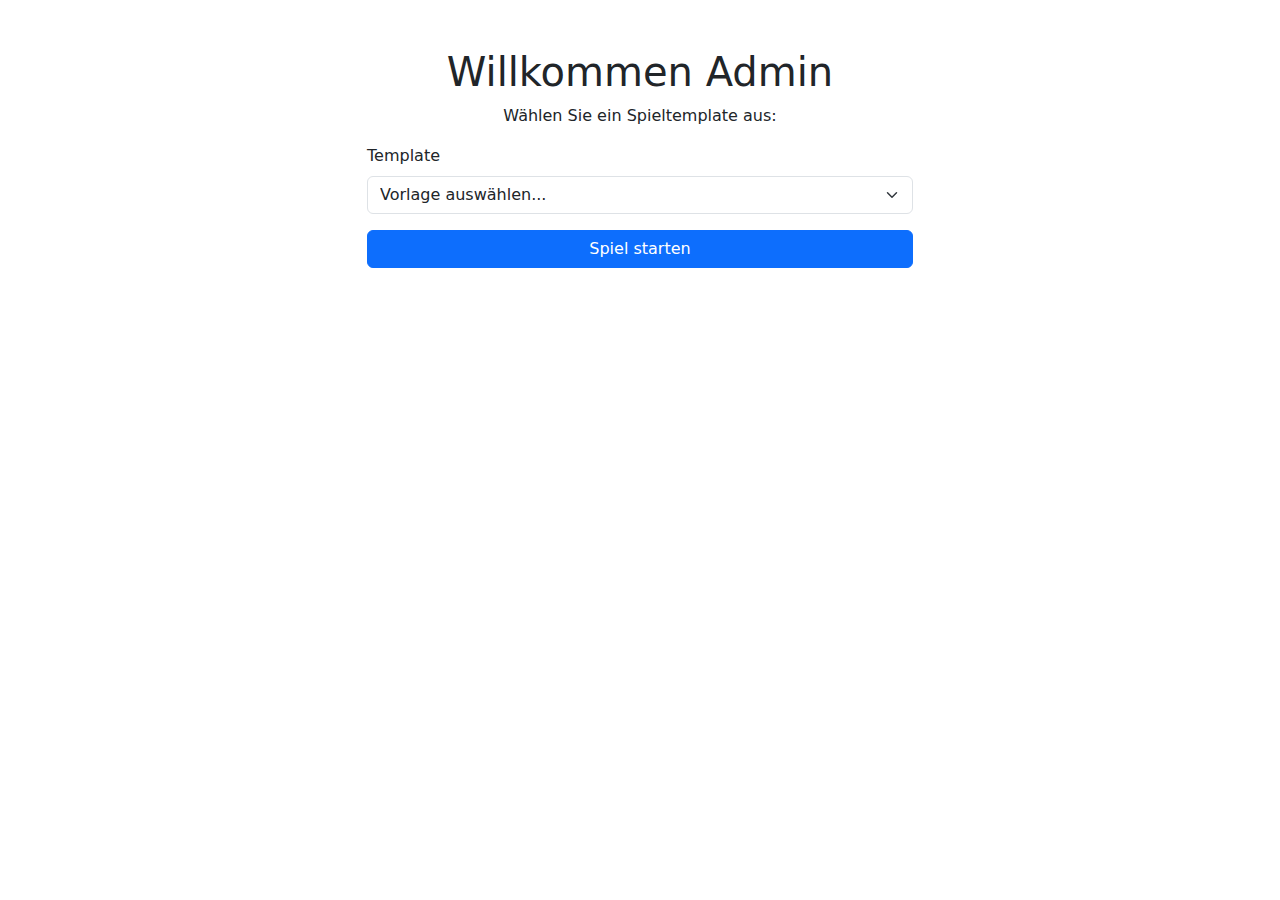
==== admin/index.html @ 6118d6f2 "Create necessary folders" ====
<!DOCTYPE html>
<html lang="en">
<head>
    <meta charset="UTF-8">
    <meta name="viewport" content="width=device-width, initial-scale=1.0">
    <title>Admin Panel - KI-Virus Spiel</title>
    <link href="https://cdn.jsdelivr.net/npm/bootstrap@5.3.0-alpha1/dist/css/bootstrap.min.css" rel="stylesheet">
</head>
<body>
    <div class="container mt-5">
        <div class="row justify-content-center">
            <div class="col-md-6">
                <h1 class="text-center">Willkommen Admin</h1>
                <p class="text-center">Wählen Sie ein Spieltemplate aus:</p>
                <div class="mb-3">
                    <label for="template-select" class="form-label">Template</label>
                    <select id="template-select" class="form-select">
                        <option value="" disabled selected>Vorlage auswählen...</option>
                        <!-- Dynamische Optionen -->
                    </select>
                </div>
                <button id="start-game" class="btn btn-primary w-100">Spiel starten</button>
            </div>
        </div>
    </div>

    <script>
        async function loadTemplates() {
            const response = await fetch('https://api.github.com/repos/xNycrofox/ntt_escape_2024/contents/templates');
            const templates = await response.json();
            const templateSelect = document.getElementById('template-select');

            templates.forEach(template => {
                const option = document.createElement('option');
                option.value = template.name;
                option.text = template.name;
                templateSelect.appendChild(option);
            });
        }

        document.getElementById('start-game').addEventListener('click', () => {
            const selectedTemplateKey = document.getElementById('template-select').value;
            if (selectedTemplateKey) {
                localStorage.setItem('selectedTemplate', selectedTemplateKey);
                window.location.href = 'index.html';
            } else {
                alert("Bitte wählen Sie ein gültiges Template aus.");
            }
        });

        // Templates laden, wenn die Seite geladen wird
        loadTemplates();
    </script>
</body>
</html>
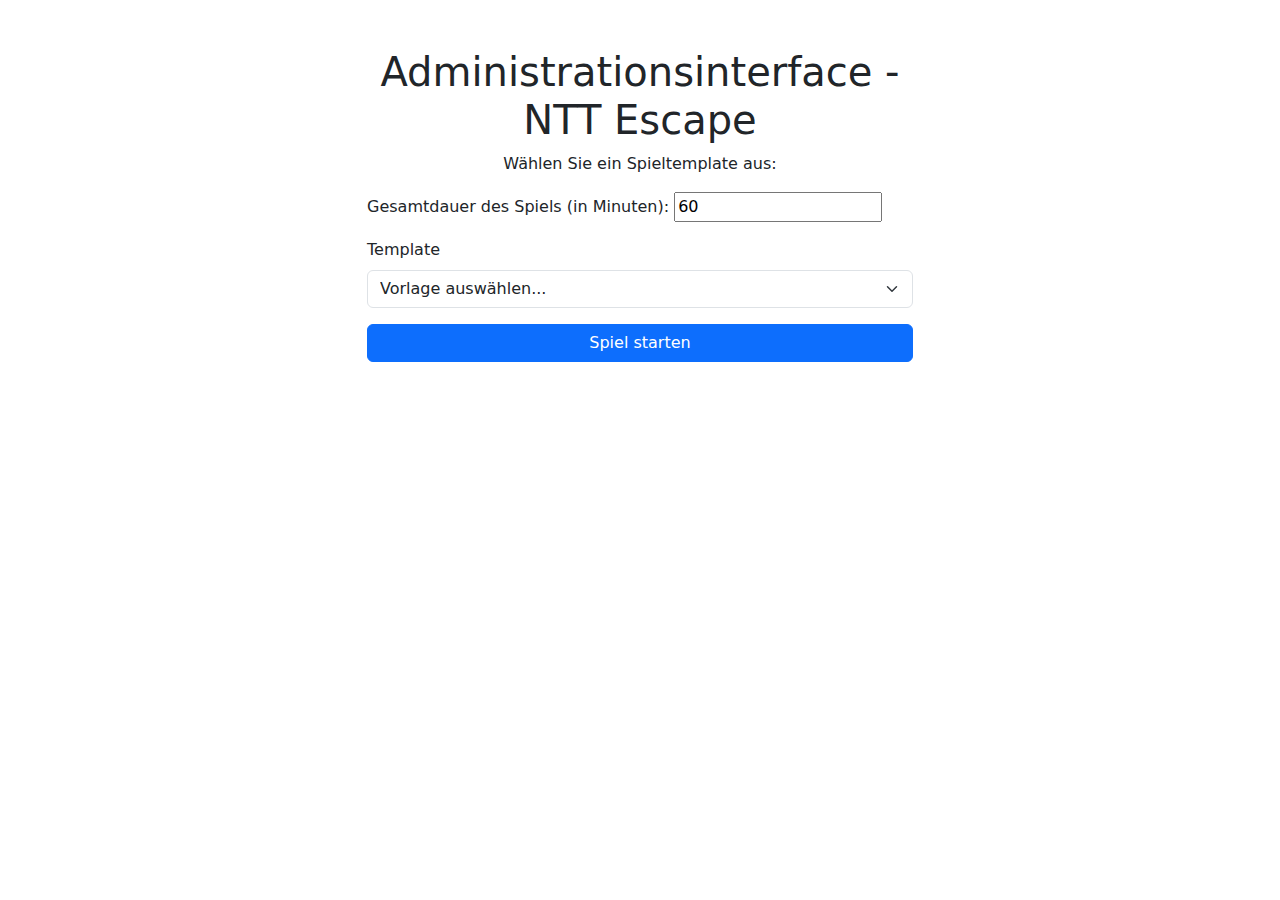
==== commit cd1a3400: "Push New Version" ====
--- a/admin/index.html
+++ b/admin/index.html
@@ -3,28 +3,108 @@
 <head>
     <meta charset="UTF-8">
     <meta name="viewport" content="width=device-width, initial-scale=1.0">
-    <title>Admin Panel - KI-Virus Spiel</title>
+    <title>Administrationsinterface - NTT Escape</title>
     <link href="https://cdn.jsdelivr.net/npm/bootstrap@5.3.0-alpha1/dist/css/bootstrap.min.css" rel="stylesheet">
+    <style>
+        .progress-container, .timer-container, .stop-game-container {
+            display: flex;
+            align-items: center;
+            justify-content: center;
+        }
+        .progress-container {
+            flex-grow: 2;
+        }
+        .timer-container {
+            flex-grow: 1;
+        }
+        .stop-game-container {
+            flex-grow: 1;
+        }
+        .game-controls {
+            display: flex;
+            justify-content: space-between;
+            align-items: center;
+            margin-top: 20px;
+        }
+        #progress-logs {
+            font-size: 0.9rem;
+            margin-top: 10px;
+        }
+        .log-entry {
+            margin-bottom: 5px;
+        }
+        #section-status-list {
+            margin-top: 20px;
+            font-size: 1rem;
+        }
+        .completed {
+            color: gray;
+            text-decoration: line-through;
+        }
+    </style>
 </head>
 <body>
     <div class="container mt-5">
-        <div class="row justify-content-center">
+        <!-- Spiel Formular -->
+        <div id="admin-panel" class="row justify-content-center d-none">
             <div class="col-md-6">
-                <h1 class="text-center">Willkommen Admin</h1>
+                <h1 class="text-center">Administrationsinterface - NTT Escape</h1>
                 <p class="text-center">Wählen Sie ein Spieltemplate aus:</p>
+                <div class="mb-3">
+                    <label for="gameDuration">Gesamtdauer des Spiels (in Minuten):</label>
+                    <input type="number" id="gameDuration" name="gameDuration" value="60">
+                </div>
                 <div class="mb-3">
                     <label for="template-select" class="form-label">Template</label>
                     <select id="template-select" class="form-select">
                         <option value="" disabled selected>Vorlage auswählen...</option>
-                        <!-- Dynamische Optionen -->
                     </select>
                 </div>
                 <button id="start-game" class="btn btn-primary w-100">Spiel starten</button>
             </div>
         </div>
+
+        <!-- Fortschrittsanzeige während des Ladens -->
+        <div id="loading-panel" class="text-center d-none">
+            <h2>Spiel wird vorbereitet...</h2>
+            <div class="progress">
+                <div id="loading-progress-bar" class="progress-bar" role="progressbar" style="width: 0%;" aria-valuenow="0" aria-valuemin="0" aria-valuemax="100">0%</div>
+            </div>
+            <div id="progress-logs"></div>
+        </div>
+
+        <!-- Spielkontrolle -->
+        <div id="game-controls" class="game-controls d-none">
+            <!-- Timer -->
+            <div class="timer-container">
+                <span>Timer: </span><span id="timer">--:--</span>
+            </div>
+            <!-- Fortschrittsanzeige -->
+            <div class="progress-container">
+                <label for="progress-bar" class="form-label me-2">Fortschritt:</label>
+                <div class="progress w-100">
+                    <div id="progress-bar" class="progress-bar" role="progressbar" style="width: 0%;" aria-valuenow="0" aria-valuemin="0" aria-valuemax="100">0%</div>
+                </div>
+            </div>
+            <!-- Spiel stoppen -->
+            <div class="stop-game-container">
+                <button id="stop-game" class="btn btn-danger">Spiel stoppen</button>
+            </div>
+        </div>
+
+        <!-- Status der Sektionen -->
+        <div id="section-status-list" class="d-none">
+            <h3>Abschnitte:</h3>
+            <ul id="section-list" class="list-group"></ul>
+        </div><br />
+        <div id="time-task-stats">
+            <p id="remaining-time" style="font-weight: bold;">Verbleibende Zeit: </p>
+            <p id="estimated-puzzles" style="font-weight: bold;">Geschätzte Anzahl verbleibender Rätsel: </p>
+        </div>
     </div>
 
     <script>
+        // Lädt die Template-Liste aus dem GitHub Repo
         async function loadTemplates() {
             const response = await fetch('https://api.github.com/repos/xNycrofox/ntt_escape_2024/contents/templates');
             const templates = await response.json();
@@ -38,18 +118,262 @@
             });
         }
 
-        document.getElementById('start-game').addEventListener('click', () => {
+        // Lädt die ausgewählte JSON-Datei und speichert sie in den localStorage
+        async function loadTemplateData(templateName) {
+            addLog("Lade Template herunter...");
+            updateLoadingProgress(20);
+            const response = await fetch(`https://raw.githubusercontent.com/xNycrofox/ntt_escape_2024/main/templates/${templateName}`);
+            const templateData = await response.json();
+            localStorage.setItem('gameData', JSON.stringify(templateData));
+            addLog("Template erfolgreich geladen.");
+            updateLoadingProgress(50);
+        }
+
+        // Timer Funktion
+        let timerInterval;
+        function startTimer(startTime) {
+            const timerDisplay = document.getElementById('timer');
+
+            timerInterval = setInterval(() => {
+                const now = Date.now();
+                const elapsedSeconds = Math.floor((now - startTime) / 1000);
+                const minutes = Math.floor(elapsedSeconds / 60);
+                const seconds = elapsedSeconds % 60;
+                timerDisplay.textContent = `${String(minutes).padStart(2, '0')}:${String(seconds).padStart(2, '0')}`;
+
+                // Aktualisiere die Admin-Informationen synchron mit dem Timer
+                updateAdminInfo();
+            }, 1000);
+        }
+
+
+        // Fortschrittsanzeige aktualisieren
+        function updateProgress(progress) {
+            const progressBar = document.getElementById('progress-bar');
+            const gameData = JSON.parse(localStorage.getItem('gameData'));
+            const totalSections = gameData.sections.length + 1; // +1 für die Passwort-Eingabe
+            const progressPercentage = Math.floor((progress / totalSections) * 100);
+
+            progressBar.style.width = `${progressPercentage}%`;
+            progressBar.setAttribute('aria-valuenow', progressPercentage);
+            progressBar.textContent = `${progressPercentage}%`;
+        }
+
+
+        // Zeigt das Admin-Panel an, wenn kein Spiel gestartet ist
+        function showAdminPanel() {
+            document.getElementById('admin-panel').classList.remove('d-none');
+            document.getElementById('game-controls').classList.add('d-none');
+            document.getElementById('loading-panel').classList.add('d-none');
+            document.getElementById('section-status-list').classList.add('d-none');
+            document.getElementById('time-task-stats').classList.add('d-none');
+        }
+
+        // Zeigt die Spielkontrollen an, wenn das Spiel gestartet ist
+        function showGameControls() {
+            document.getElementById('admin-panel').classList.add('d-none');
+            document.getElementById('loading-panel').classList.add('d-none');
+            document.getElementById('game-controls').classList.remove('d-none');
+            document.getElementById('section-status-list').classList.remove('d-none');
+            document.getElementById('time-task-stats').classList.remove('d-none');
+        }
+
+        // Zeigt das Ladepanel an und initialisiert Logs und Progressbar
+        function showLoadingPanel() {
+            document.getElementById('admin-panel').classList.add('d-none');
+            document.getElementById('game-controls').classList.add('d-none');
+            document.getElementById('loading-panel').classList.remove('d-none');
+        }
+
+        // Fortschrittsbalken für das Laden aktualisieren
+        function updateLoadingProgress(value) {
+            const progressBar = document.getElementById('loading-progress-bar');
+            progressBar.style.width = `${value}%`;
+            progressBar.setAttribute('aria-valuenow', value);
+            progressBar.textContent = `${value}%`;
+        }
+
+        // Logs während des Ladens hinzufügen
+        function addLog(message) {
+            const logs = document.getElementById('progress-logs');
+            const logEntry = document.createElement('div');
+            logEntry.classList.add('log-entry');
+            logEntry.textContent = message;
+            logs.appendChild(logEntry);
+        }
+
+        // Zeigt den Fortschritt der Sektionen
+        function updateSectionStatus(progress) {
+            const gameData = JSON.parse(localStorage.getItem('gameData'));
+            const sectionList = document.getElementById('section-list');
+            sectionList.innerHTML = ''; // Liste leeren
+
+            const totalSections = gameData.sections.length + 1; // +1 für die Passwort-Eingabe
+            const MINIMUM_TASK_TIME = 180; // Minimale Bearbeitungszeit pro Aufgabe in Sekunden
+
+            const gameStartTime = parseInt(localStorage.getItem('gameStartTime')) || Date.now();
+            const totalGameDurationMinutes = parseInt(localStorage.getItem('totalGameDuration')) || 60;
+            const totalGameDuration = totalGameDurationMinutes * 60; // In Sekunden
+
+            let averageTaskTime = parseFloat(localStorage.getItem('averageTaskTime')) || MINIMUM_TASK_TIME;
+            let elapsedTime = (Date.now() - gameStartTime) / 1000; // in Sekunden
+            let remainingTime = totalGameDuration - elapsedTime;
+
+            remainingTime = Math.max(remainingTime, 0); // Stelle sicher, dass die Zeit nicht negativ ist
+
+            let tasksRemainingInSections = totalSections - progress;
+            let estimatedRemainingPuzzles = Math.min(Math.floor(remainingTime / averageTaskTime), tasksRemainingInSections);
+
+            // Berechne den Index, ab dem Aufgaben übersprungen werden
+            let skippedTasksStartIndex = progress + estimatedRemainingPuzzles;
+
+            // Erstelle ein Array, das die Passwort-Eingabe und die Sektionen enthält
+            const sectionsWithPassword = [
+                { title: 'Passwort eingeben' }, // Passwort-Eingabe als erster Abschnitt
+                ...gameData.sections
+            ];
+
+            sectionsWithPassword.forEach((section, index) => {
+                const listItem = document.createElement('li');
+                listItem.classList.add('list-group-item');
+
+                if (index < progress) {
+                    // Aufgabe abgeschlossen
+                    listItem.innerHTML = `<span>&#10004;</span> ${section.title}`;
+                    listItem.classList.add('completed');
+                } else if (index >= skippedTasksStartIndex) {
+                    // Aufgabe wird aufgrund von Zeitmangel übersprungen
+                    listItem.innerHTML = `<span>&#x23F0;</span> ${section.title}`;
+                    listItem.classList.add('completed'); // Durchgestrichen anzeigen
+                } else {
+                    // Aufgabe noch offen
+                    listItem.innerHTML = `<span>&#8226;</span> ${section.title}`;
+                }
+
+                sectionList.appendChild(listItem);
+            });
+        }
+
+
+
+        // Überprüft alle 5 Sekunden den Fortschritt im LocalStorage
+        function monitorProgress() {
+            setInterval(() => {
+                const progress = parseInt(localStorage.getItem('gameProgress')) || 0;
+                updateProgress(progress);
+                updateSectionStatus(progress);
+            }, 1000); // Aktualisierung alle 1 Sekunde
+        }
+
+        // Überprüfe, ob das Spiel bereits läuft
+        function checkGameStatus() {
+            const gameStarted = localStorage.getItem('gameStarted');
+            const startTime = localStorage.getItem('gameStartTime');
+            const progress = parseInt(localStorage.getItem('gameProgress')) || 0;
+            
+            if (gameStarted && startTime) {
+                showGameControls();
+                startTimer(Number(startTime));
+                updateProgress(progress);
+                updateSectionStatus(progress);
+                monitorProgress(); // Startet die Überwachung des Fortschritts alle 1 Sekunde
+            } else {
+                showAdminPanel();
+            }
+        }
+
+
+        // Event für das Starten des Spiels
+        document.getElementById('start-game').addEventListener('click', async () => {
             const selectedTemplateKey = document.getElementById('template-select').value;
             if (selectedTemplateKey) {
-                localStorage.setItem('selectedTemplate', selectedTemplateKey);
-                window.location.href = 'index.html';
+                showLoadingPanel(); // Zeige das Ladepanel
+
+                // Speichere Template-Daten und starte das Spiel
+                await loadTemplateData(selectedTemplateKey);
+
+                // Initialisiere den Fortschritt und speichere ihn im localStorage
+                addLog("Setze Timer...");
+                updateLoadingProgress(70);
+                localStorage.setItem('gameProgress', 0);
+                localStorage.setItem('gameStarted', true);
+                const gameStartTime = Date.now();
+                localStorage.setItem('gameStartTime', gameStartTime);
+                const gameDuration = document.getElementById('gameDuration').value;
+                localStorage.setItem('totalGameDuration', gameDuration);
+
+                // Lade abgeschlossen
+                addLog("Starte Spiel...");
+                updateLoadingProgress(100);
+                setTimeout(() => {
+                    showGameControls();
+                    startTimer(gameStartTime);
+                    setInterval(updateAdminInfo, 10000);
+                    updateProgress(0);
+                    updateSectionStatus(0);
+                    monitorProgress(); // Startet die Überwachung des Fortschritts alle 5 Sekunden
+                }, 1000);
             } else {
                 alert("Bitte wählen Sie ein gültiges Template aus.");
             }
         });
 
-        // Templates laden, wenn die Seite geladen wird
+        // Event für das Stoppen des Spiels
+        document.getElementById('stop-game').addEventListener('click', () => {
+            clearInterval(timerInterval);
+            localStorage.removeItem('gameStarted');
+            localStorage.removeItem('gameStartTime');
+            localStorage.removeItem('gameProgress');
+            localStorage.removeItem('gameData');
+            alert("Das Spiel wurde gestoppt.");
+            location.reload(); // Seite neu laden, um zum Admin-Panel zurückzukehren
+        });
+
+        function updateAdminInfo() {
+            // Notwendige Konstanten und Variablen
+            const MINIMUM_TASK_TIME = 180; // Minimale Bearbeitungszeit pro Aufgabe in Sekunden
+
+            // Daten aus dem localStorage abrufen oder Standardwerte setzen
+            const totalGameDurationMinutes = parseInt(localStorage.getItem('totalGameDuration')) || 60;
+            const totalGameDuration = totalGameDurationMinutes * 60; // In Sekunden
+            const gameStartTime = parseInt(localStorage.getItem('gameStartTime')) || Date.now();
+            const currentSection = parseInt(localStorage.getItem('gameProgress')) || 0;
+
+            // Stelle sicher, dass gameData verfügbar ist
+            const gameData = JSON.parse(localStorage.getItem('gameData')) || null;
+            const totalSections = gameData ? gameData.sections.length : 0;
+
+            // Durchschnittliche Bearbeitungszeit pro Rätsel abrufen
+            let averageTaskTime = parseFloat(localStorage.getItem('averageTaskTime')) || MINIMUM_TASK_TIME;
+
+            // Berechne die verstrichene Zeit
+            let elapsedTime = (Date.now() - gameStartTime) / 1000; // In Sekunden
+
+            // Berechne die verbleibende Zeit
+            let remainingTime = totalGameDuration - elapsedTime;
+            remainingTime = Math.max(remainingTime, 0); // Stelle sicher, dass die Zeit nicht negativ ist
+
+            // Berechne die geschätzte Anzahl verbleibender Rätsel
+            let tasksRemainingInSections = totalSections - (currentSection - 1);
+            let estimatedRemainingPuzzles = Math.min(Math.floor(remainingTime / averageTaskTime), tasksRemainingInSections);
+
+            // Formatiere die verbleibende Zeit als Minuten:Sekunden
+            let minutes = Math.floor(remainingTime / 60);
+            let seconds = Math.floor(remainingTime % 60);
+            let formattedRemainingTime = `${minutes} Minuten ${seconds} Sekunden`;
+
+            // Aktualisiere die HTML-Elemente
+            document.getElementById('remaining-time').innerText = `Verbleibende Zeit: ${formattedRemainingTime}`;
+            document.getElementById('estimated-puzzles').innerText = `Geschätzte Anzahl verbleibender Rätsel: ${estimatedRemainingPuzzles}`;
+        }
+
+
+
+        // Lade Templates beim Laden der Seite
         loadTemplates();
+
+        // Überprüfe den Spielstatus beim Laden der Seite
+        checkGameStatus();
     </script>
 </body>
 </html>
